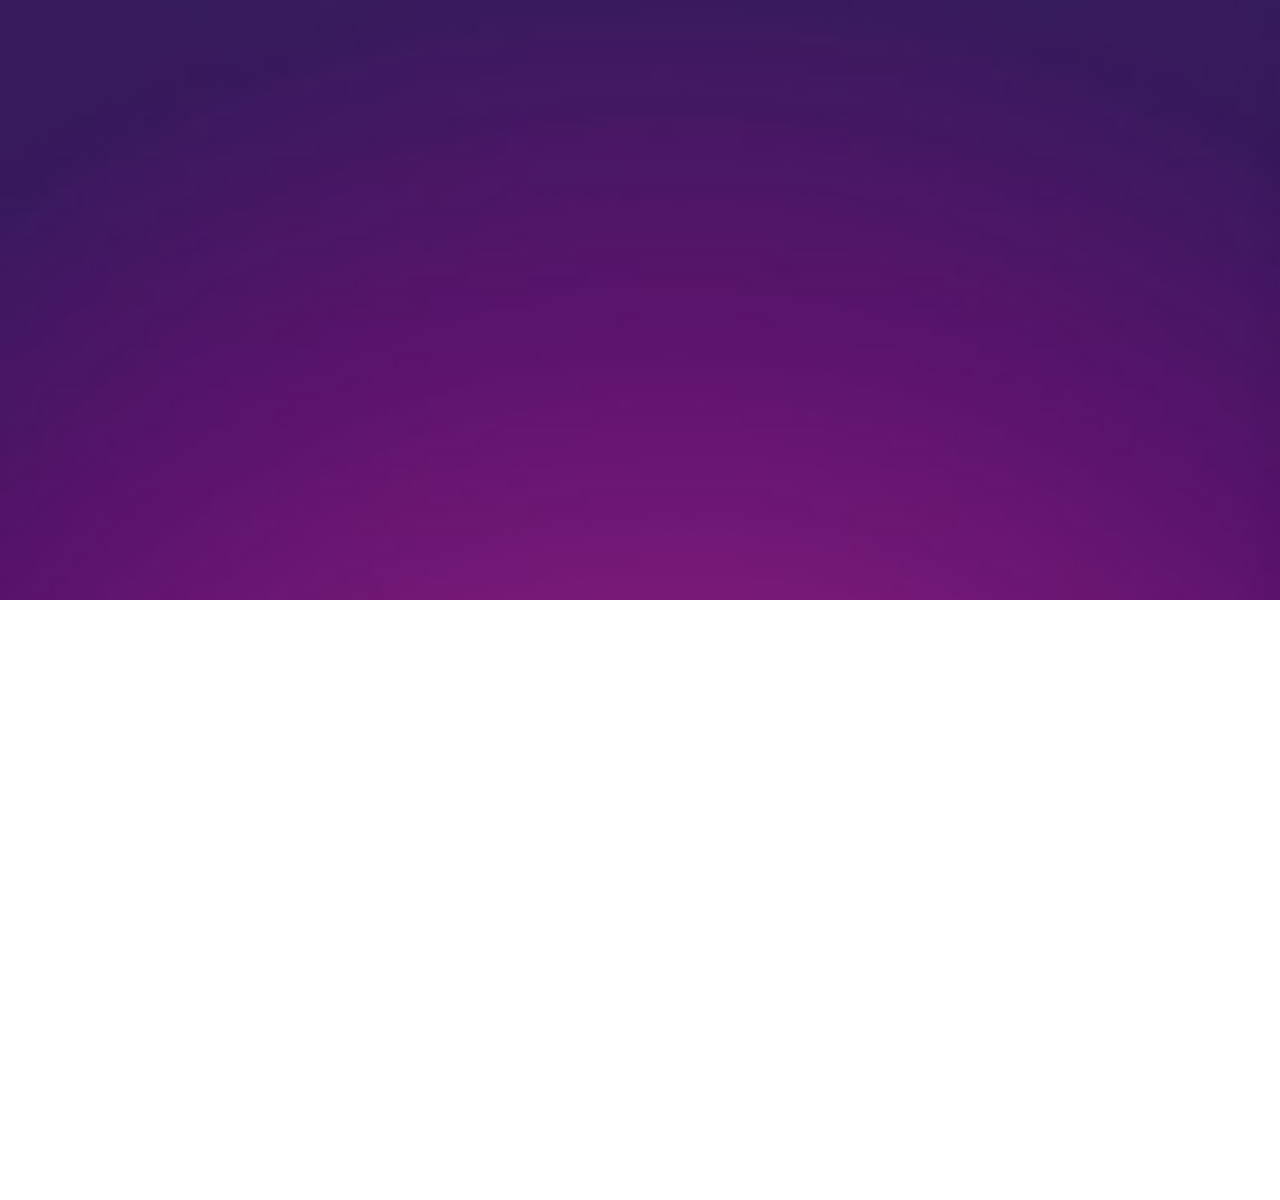
==== index.html @ acf15984 "comenzando maquetación" ====
<!DOCTYPE html>
<html lang="es">
<head>
    <meta charset="UTF-8">
    <meta name="viewport" content="width=device-width, initial-scale=1.0" >
    <title>Lyft</title>
    <link rel="stylesheet" type="text/css" href="css/materialize.min.css" media="screen,projection">
	<link rel="stylesheet" type="text/css" href="css/materialize.css">
	<link rel="stylesheet" type="text/css" href="css/main.css">
    <link href="https://fonts.googleapis.com/icon?family=Material+Icons" rel="stylesheet">
</head>
<body>
    <section class="container-fluid estiloContainer">
        <div class="fondoLyft" ></div>
    </section>
    <section class="container-fluid estiloContainer2">
        <div class="fondoVideo"></div>
        <iframe autoplay loop width="560" height="315" src="https://www.youtube.com/embed/kwvSasnfM20" frameborder="0" allowfullscreen autoplay loop></iframe>
    </section>
    
    
    <script type="text/javascript" src="https://code.jquery.com/jquery-2.1.1.min.js"></script>
	<script src="js/materialize.min.js"></script>
	<script src="js/main.js"></script>
</body>
</html>
---- css/main.css ----
.estiloContainer{
    width:100%;
    height: 600px;
    background-image:url(../assets/img/lyftBackground.jpg);
    background-repeat: no-repeat;
    background-size: cover;
}
.estiloContainer2{
    width:100%;
    height: 600px;
}
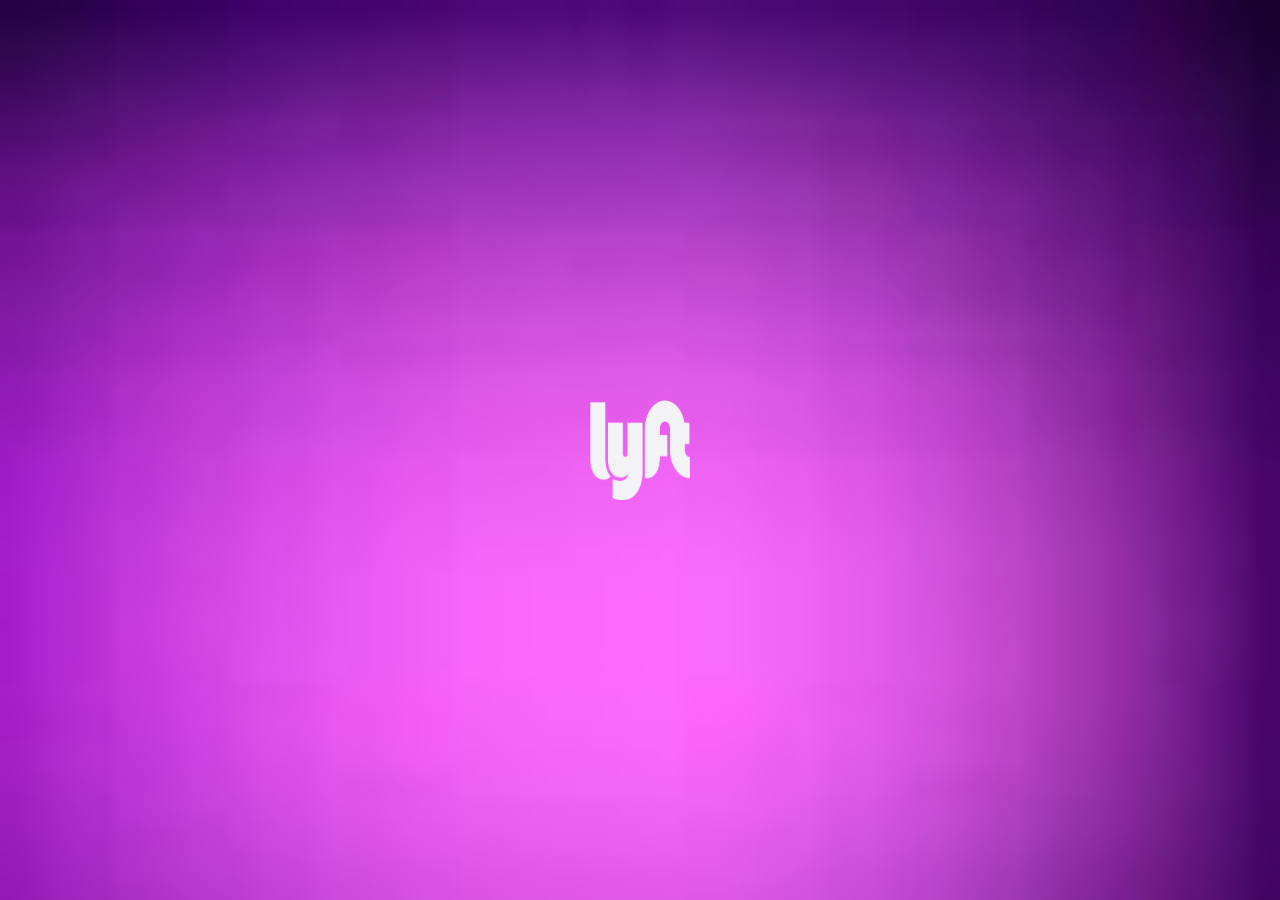
==== commit bf201227: "terminada version 1" ====
--- a/index.html
+++ b/index.html
@@ -6,17 +6,13 @@
     <title>Lyft</title>
     <link rel="stylesheet" type="text/css" href="css/materialize.min.css" media="screen,projection">
 	<link rel="stylesheet" type="text/css" href="css/materialize.css">
-	<link rel="stylesheet" type="text/css" href="css/main.css">
+	<link rel="stylesheet" type="text/css" href="css/index.css">
     <link href="https://fonts.googleapis.com/icon?family=Material+Icons" rel="stylesheet">
 </head>
 <body>
-    <section class="container-fluid estiloContainer">
-        <div class="fondoLyft" ></div>
-    </section>
-    <section class="container-fluid estiloContainer2">
-        <div class="fondoVideo"></div>
-        <iframe autoplay loop width="560" height="315" src="https://www.youtube.com/embed/kwvSasnfM20" frameborder="0" allowfullscreen autoplay loop></iframe>
-    </section>
+   <div class="contenedorLogo"><img class="logoWhite"src="assets/img/logo-white.png"/>
+   </div>
+    
     
     
     <script type="text/javascript" src="https://code.jquery.com/jquery-2.1.1.min.js"></script>
--- a/css/index.css
+++ b/css/index.css
@@ -0,0 +1,27 @@
+* {
+	box-sizing: border-box;
+	margin: 0;
+}
+html{
+    width: 100%;
+    height: 100%;
+    background-image:url(../assets/img/lyftBackground.jpg);
+    background-repeat: no-repeat;
+    background-size: cover;
+    position:relative;
+    
+}
+.contenedorLogo{
+    width: 100%;
+    height:100%;
+    position: absolute;
+    display: flex;
+    justify-content: center;
+}
+.logoWhite{
+    width: 100px;
+    height: 100px;
+    align-self: center;
+}
+
+
